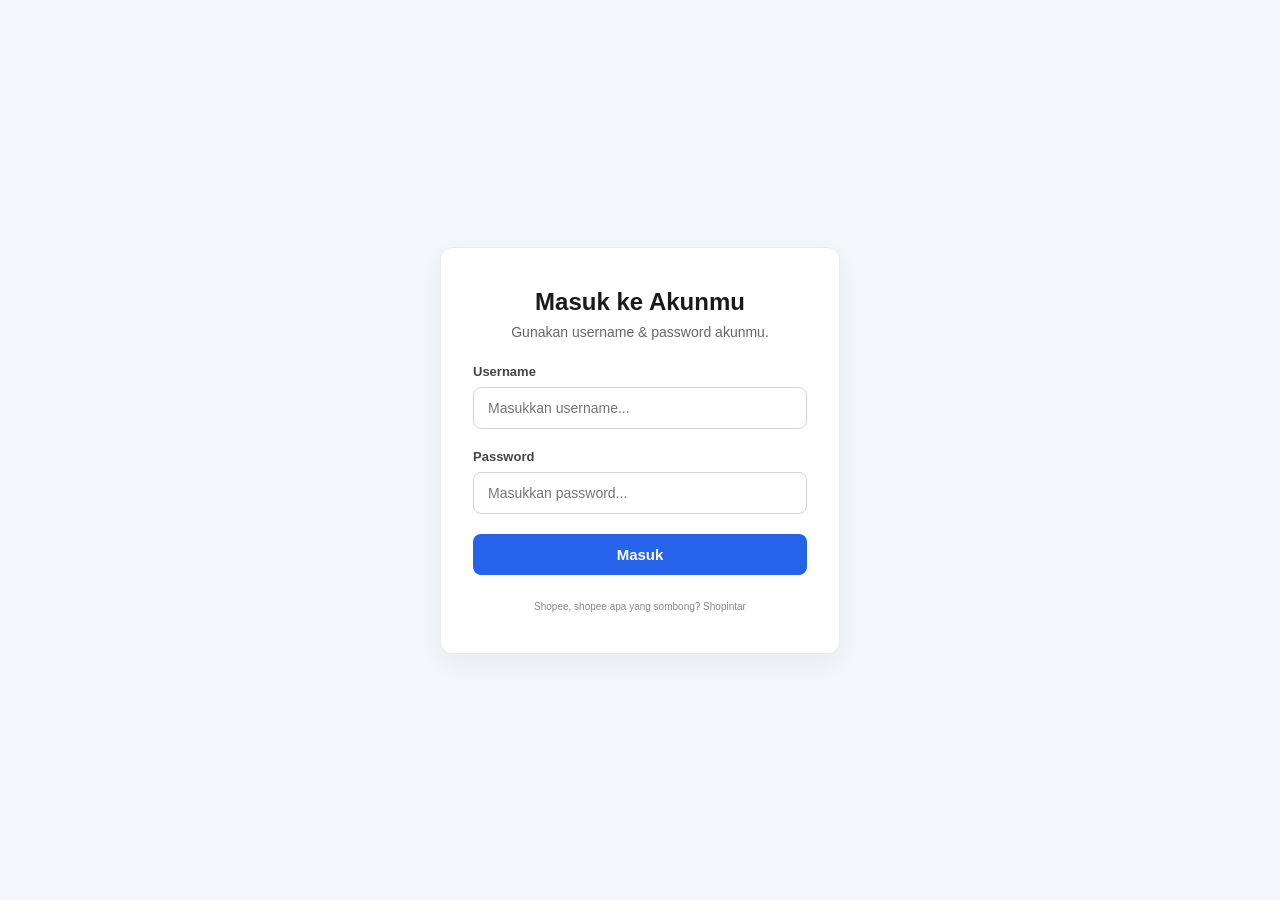
==== index.html @ 559ec246 "catalog" ====
<!DOCTYPE html>
<html lang="id">

<head>
    <meta charset="UTF-8">
    <meta name="viewport" content="width=device-width, initial-scale=1.0">
    <title>Katalog Produk - Mini Shopee</title>
    <link rel="stylesheet" href="style.css">
    <link rel="stylesheet" href="catalog.css">
</head>

<body class="catalog-page">

    <!-- Navigation bar -->
    <nav class="navbar">
        <div class="navbar-brand">
            <span class="logo">Sopi</span>
        </div>
        <div class="navbar-user">
            <span id="welcomeMessage">Selamat datang, <strong id="userName">...</strong>!</span>

            <!-- buka/tutup panel keranjang: Bagian 2 -->
            <div class="cart-icon-wrapper" id="cartIconWrapper">
                <span>Keranjang</span>
                <span class="cart-badge" id="cartBadge">0</span>
            </div>

            <button type="button" id="logoutBtn" class="btn-logout">Logout</button>
        </div>
    </nav>

    <!-- Toolbar -->
    <!-- logic search/filter/sort: Bagian 2 -->
    <section class="toolbar">
        <input type="text" id="searchInput" placeholder="Cari produk berdasarkan nama atau kategori...">

        <select id="categoryFilter">
            <option value="all">Semua Kategori</option>
            <!-- <option> lain akan ditambahkan otomatis oleh JS (Bagian 1) dari data API -->
        </select>

        <select id="sortSelect">
            <option value="default">Urutkan</option>
            <option value="price-asc">Harga Termurah</option>
            <option value="price-desc">Harga Termahal</option>
            <option value="rating-desc">Rating Tertinggi</option>
        </select>
    </section>

    <!-- Load more dan error -->
    <div id="loadingIndicator" class="loading-indicator">
        <div class="spinner"></div>
        <p>Memuat produk...</p>
    </div>

    <div id="globalError" class="global-error hidden"></div>

    <!-- Product grid -->
    <main>
        <div id="productGrid" class="product-grid"></div>

        <p id="noResultsMessage" class="no-results hidden">Produk tidak ditemukan.</p>

        <div class="load-more-wrapper">
            <button type="button" id="loadMoreBtn" class="btn-load-more hidden">Muat Lebih Banyak</button>
        </div>
    </main>

    <!-- ===================== MODAL DETAIL PRODUK ===================== -->
    <!-- isi #modalBody & logic buka/tutup (event delegation): Bagian 2 -->
    <div id="productModal" class="modal-overlay hidden">
        <div class="modal-content">
            <button type="button" id="modalCloseBtn" class="modal-close">&times;</button>
            <div id="modalBody">
                <!-- diisi Bagian 2 -->
            </div>
        </div>
    </div>

    <!-- Keranjang belanja -->
    <!-- isi keranjang & CRUD: Bagian 2 -->
    <div id="cartBackdrop" class="cart-backdrop hidden"></div>
    <div id="cartPanel" class="cart-panel hidden">
        <div class="cart-panel-header">
            <h3>Keranjang Belanja</h3>
            <button type="button" id="cartCloseBtn" class="modal-close" style="position: static;">&times;</button>
        </div>
        <div id="cartItemsList" class="cart-items-list">
            <!-- diisi Bagian 2 -->
        </div>
        <div class="cart-panel-footer">
            <p>Total: <strong id="cartTotal">$0</strong></p>
        </div>
    </div>

    <script src="catalog.js" defer></script>
</body>

</html>
---- style.css ----
* {
    box-sizing: border-box;
    margin: 0;
    padding: 0;
    font-family: -apple-system, BlinkMacSystemFont, "Segoe UI", Roboto, Helvetica, Arial, sans-serif;
}

body.login-page {
    background-color: #f4f6f9;
    display: flex;
    justify-content: center;
    align-items: center;
    min-height: 100vh;
    color: #333;
}

/* Login Card Container */
.login-card {
    background: #ffffff;
    padding: 40px 32px;
    width: 100%;
    max-width: 400px;
    border-radius: 12px;
    box-shadow: 0 10px 25px rgba(0, 0, 0, 0.05);
    border: 1px solid #eaeaea;
}

.login-header {
    margin-bottom: 24px;
    text-align: center;
}

.login-header h2 {
    font-size: 24px;
    font-weight: 700;
    color: #1a1a1a;
    margin-bottom: 8px;
}

.login-header p {
    font-size: 14px;
    color: #666;
}

/* Form Elements */
.input-group {
    margin-bottom: 20px;
}

.input-group label {
    display: block;
    font-size: 13px;
    font-weight: 600;
    color: #444;
    margin-bottom: 8px;
}

.input-group input {
    width: 100%;
    padding: 12px 14px;
    font-size: 14px;
    border: 1px solid #d1d5db;
    border-radius: 8px;
    outline: none;
    transition: border-color 0.2s, box-shadow 0.2s;
}

.input-group input:focus {
    border-color: #2563eb;
    box-shadow: 0 0 0 3px rgba(37, 99, 235, 0.1);
}

.btn-primary {
    width: 100%;
    padding: 12px;
    font-size: 15px;
    font-weight: 600;
    color: #ffffff;
    background-color: #2563eb;
    border: none;
    border-radius: 8px;
    cursor: pointer;
    display: flex;
    justify-content: center;
    align-items: center;
    gap: 8px;
    transition: background-color 0.2s;
}

.btn-primary:hover {
    background-color: #1d4ed8;
}

.btn-primary:disabled {
    background-color: #93c5fd;
    cursor: not-allowed;
}

/* Spinner Animasi Native */
.spinner {
    width: 18px;
    height: 18px;
    border: 3px solid rgba(255, 255, 255, 0.3);
    border-radius: 50%;
    border-top-color: #ffffff;
    animation: spin 0.8s linear infinite;
}

@keyframes spin {
    to { transform: rotate(360deg); }
}

.error-message {
    background-color: #fef2f2;
    border: 1px solid #fecaca;
    color: #dc2626;
    padding: 10px 14px;
    border-radius: 8px;
    font-size: 13px;
    margin-bottom: 20px;
    text-align: center;
}

.hidden {
    display: none !important;
}

.login-footer {
    margin-top: 24px;
    text-align: center;
    font-size: 12px;
    color: #888;
}
---- catalog.css ----
body.catalog-page {
    background-color: #ffedd3;
    color: #333;
    min-height: 100vh;
    padding-bottom: 60px;
}

/* Navbar */
.navbar {
    background: #f76700;
    border-bottom: 1px solid #eaeaea;
    padding: 16px 32px;
    display: flex;
    justify-content: space-between;
    align-items: center;
    position: sticky;
    top: 0;
    z-index: 50;
    box-shadow: 0 2px 8px rgba(0, 0, 0, 0.03);
    flex-wrap: wrap;
    gap: 12px;
}

.navbar-brand .logo {
    font-size: 20px;
    font-weight: 700;
    color: #fbfbfb;
}

.navbar-user {
    display: flex;
    align-items: center;
    gap: 20px;
}

.navbar-user span {
    font-size: 14px;
    color: #ffffff;
}

.cart-icon-wrapper {
    position: relative;
    display: flex;
    align-items: center;
    cursor: pointer;
}

.cart-badge {
    position: absolute;
    top: -8px;
    right: -10px;
    background: #266fdc;
    color: #fff;
    font-size: 11px;
    font-weight: 700;
    padding: 2px 6px;
    border-radius: 999px;
    min-width: 18px;
    text-align: center;
}

.btn-logout {
    padding: 8px 16px;
    font-size: 13px;
    font-weight: 600;
    color: #dc2626;
    background: #fef2f2;
    border: 1px solid #fecaca;
    border-radius: 8px;
    cursor: pointer;
    transition: background-color 0.2s;
}

.btn-logout:hover {
    background-color: #fee2e2;
}

/* Toolbar (search, filter, sort) */
.toolbar {
    max-width: 1200px;
    margin: 24px auto 0;
    padding: 0 32px;
    display: flex;
    gap: 12px;
    flex-wrap: wrap;
}

.toolbar input,
.toolbar select {
    padding: 10px 14px;
    font-size: 14px;
    border: 1px solid #d1d5db;
    border-radius: 8px;
    outline: none;
    background: #fff;
}

.toolbar select {
    appearance: none;
    -webkit-appearance: none;
    -moz-appearance: none;
    padding-right: 36px;
    background-repeat: no-repeat;
    background-position: right 14px center;
    background-size: 12px;
}

.toolbar input:focus,
.toolbar select:focus {
    border-color: #2563eb;
    box-shadow: 0 0 0 3px rgba(37, 99, 235, 0.1);
}

#searchInput {
    flex: 1;
    min-width: 220px;
}

/* Grid Produk */
.product-grid {
    max-width: 1200px;
    margin: 24px auto;
    padding: 0 32px;
    display: grid;
    grid-template-columns: repeat(auto-fill, minmax(220px, 1fr));
    gap: 20px;
}

.product-card {
    background: #ffffff;
    border-radius: 12px;
    border: 1px solid #eaeaea;
    overflow: hidden;
    cursor: pointer;
    transition: transform 0.15s, box-shadow 0.15s;
    display: flex;
    flex-direction: column;
}

.product-card:hover {
    background: #ff6a00;
    transform: translateY(-4px);
    box-shadow: 0 10px 20px rgba(0, 0, 0, 0.20);
}

.product-image-wrapper {
    position: relative;
}

.product-card img {
    width: 100%;
    height: 160px;
    object-fit: cover;
    background: #f4f6f9;
    display: block;
}

.product-discount-badge {
    position: absolute;
    top: 8px;
    left: 8px;
    background-color: #39cd1f;
    color: #fff;
    font-size: 12px;
    font-weight: 700;
    padding: 4px 8px;
    border-radius: 6px;
    line-height: 1;
    box-shadow: 0 1px 4px rgba(0, 0, 0, 0.25);
    z-index: 2;
}

.product-card-body {
    padding: 14px;
    display: flex;
    flex-direction: column;
    gap: 6px;
    flex: 1;
}

.product-category-tag {
    align-self: flex-start;
    font-size: 11px;
    font-weight: 600;
    text-transform: uppercase;
    letter-spacing: 0.03em;
    background: #eff6ff;
    color: #2563eb;
    padding: 3px 8px;
    border-radius: 999px;
}

.product-title {
    font-size: 14px;
    font-weight: 600;
    color: #1a1a1a;
    min-height: 36px;
    line-height: 1.3;
}

.product-price-row {
    display: flex;
    align-items: center;
    gap: 8px;
}

.product-price {
    font-size: 16px;
    font-weight: 700;
    color: #1a1a1a;
}

.product-rating {
    font-size: 12px;
    font-weight: 700;
    color: #d5c50b;
}

.btn-add-cart {
    margin-top: auto;
    padding: 10px;
    font-size: 13px;
    font-weight: 600;
    color: #fff;
    background: #2563eb;
    border: none;
    border-radius: 8px;
    cursor: pointer;
    transition: background-color 0.2s;
}

.btn-add-cart:hover {
    background: #1d4ed8;
}

/* Load More */
.load-more-wrapper {
    text-align: center;
    margin: 12px 0 40px;
}

.btn-load-more {
    padding: 12px 28px;
    font-size: 14px;
    font-weight: 600;
    color: #2563eb;
    background: #fff;
    border: 1px solid #2563eb;
    border-radius: 8px;
    cursor: pointer;
    transition: background-color 0.2s;
}

.btn-load-more:hover {
    background: #eff6ff;
}

.btn-load-more:disabled {
    opacity: 0.5;
    cursor: not-allowed;
}

/* Loading & Error */
.loading-indicator {
    display: flex;
    flex-direction: column;
    align-items: center;
    gap: 12px;
    padding: 60px 0;
    color: #666;
}

.loading-indicator .spinner {
    width: 32px;
    height: 32px;
    border: 4px solid #e5e7eb;
    border-top-color: #2563eb;
    border-radius: 50%;
    animation: spin 0.8s linear infinite;
}

@keyframes spin {
    to {
        transform: rotate(360deg);
    }
}

.global-error {
    max-width: 1200px;
    margin: 20px auto;
    background-color: #fef2f2;
    border: 1px solid #fecaca;
    color: #dc2626;
    padding: 14px 18px;
    border-radius: 8px;
    text-align: center;
}

.no-results {
    text-align: center;
    color: #888;
    padding: 40px 0;
    grid-column: 1 / -1;
}

.hidden {
    display: none !important;
}

/* Modal Detail Produk */
.modal-overlay {
    position: fixed;
    inset: 0;
    background: rgba(0, 0, 0, 0.5);
    display: flex;
    align-items: center;
    justify-content: center;
    z-index: 100;
    padding: 20px;
}

.modal-content {
    background: #fff;
    border-radius: 12px;
    max-width: 600px;
    width: 100%;
    max-height: 85vh;
    overflow-y: auto;
    position: relative;
    padding: 28px;
}

.modal-close {
    position: absolute;
    top: 12px;
    right: 16px;
    background: none;
    border: none;
    font-size: 24px;
    cursor: pointer;
    color: #888;
    line-height: 1;
}

/* Panel Keranjang */
.cart-backdrop {
    position: fixed;
    inset: 0;
    background: rgba(0, 0, 0, 0.3);
    z-index: 99;
}

.cart-panel {
    position: fixed;
    top: 0;
    right: 0;
    width: 340px;
    max-width: 90vw;
    height: 100%;
    background: #ff5303;
    box-shadow: -4px 0 20px rgba(0, 0, 0, 0.1);
    z-index: 100;
    display: flex;
    flex-direction: column;
    padding: 20px;
}

.cart-panel-header {
    display: flex;
    justify-content: space-between;
    align-items: center;
    margin-bottom: 16px;
}

.cart-items-list {
    flex: 1;
    overflow-y: auto;
    display: flex;
    flex-direction: column;
    gap: 10px;
}

.cart-panel-footer {
    border-top: 1px solid #eaeaea;
    padding-top: 14px;
    margin-top: 14px;
}
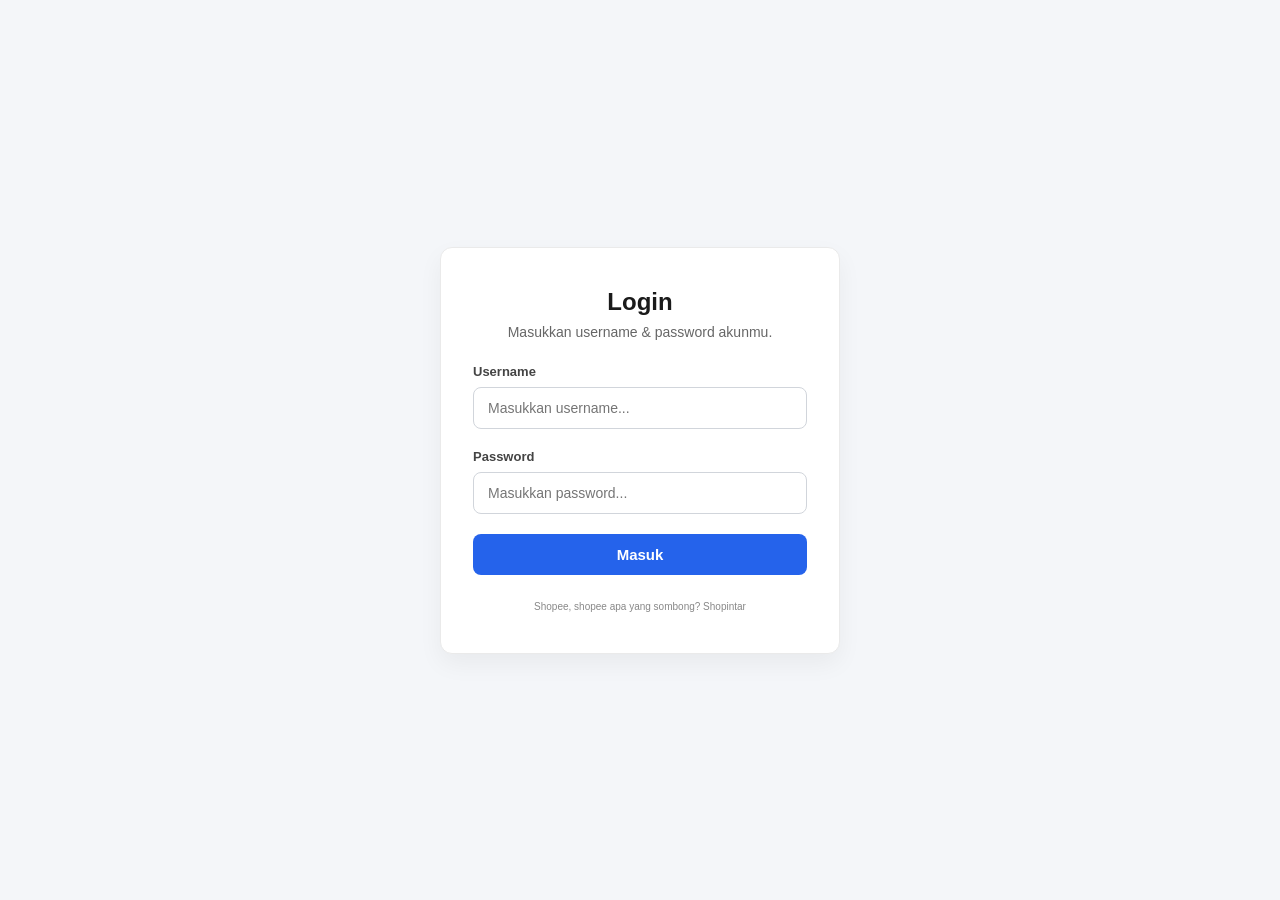
==== commit 24d01e67: "update dikit" ====
--- a/index.html
+++ b/index.html
@@ -18,8 +18,6 @@
         </div>
         <div class="navbar-user">
             <span id="welcomeMessage">Selamat datang, <strong id="userName">...</strong>!</span>
-
-            <!-- buka/tutup panel keranjang: Bagian 2 -->
             <div class="cart-icon-wrapper" id="cartIconWrapper">
                 <span>Keranjang</span>
                 <span class="cart-badge" id="cartBadge">0</span>
@@ -30,13 +28,11 @@
     </nav>
 
     <!-- Toolbar -->
-    <!-- logic search/filter/sort: Bagian 2 -->
     <section class="toolbar">
         <input type="text" id="searchInput" placeholder="Cari produk berdasarkan nama atau kategori...">
 
         <select id="categoryFilter">
             <option value="all">Semua Kategori</option>
-            <!-- <option> lain akan ditambahkan otomatis oleh JS (Bagian 1) dari data API -->
         </select>
 
         <select id="sortSelect">
@@ -66,19 +62,15 @@
         </div>
     </main>
 
-    <!-- ===================== MODAL DETAIL PRODUK ===================== -->
-    <!-- isi #modalBody & logic buka/tutup (event delegation): Bagian 2 -->
+    <!-- Product Details Modal -->
     <div id="productModal" class="modal-overlay hidden">
         <div class="modal-content">
             <button type="button" id="modalCloseBtn" class="modal-close">&times;</button>
             <div id="modalBody">
-                <!-- diisi Bagian 2 -->
             </div>
         </div>
     </div>
 
-    <!-- Keranjang belanja -->
-    <!-- isi keranjang & CRUD: Bagian 2 -->
     <div id="cartBackdrop" class="cart-backdrop hidden"></div>
     <div id="cartPanel" class="cart-panel hidden">
         <div class="cart-panel-header">
@@ -86,7 +78,6 @@
             <button type="button" id="cartCloseBtn" class="modal-close" style="position: static;">&times;</button>
         </div>
         <div id="cartItemsList" class="cart-items-list">
-            <!-- diisi Bagian 2 -->
         </div>
         <div class="cart-panel-footer">
             <p>Total: <strong id="cartTotal">$0</strong></p>
--- a/catalog.css
+++ b/catalog.css
@@ -100,6 +100,7 @@
     -webkit-appearance: none;
     -moz-appearance: none;
     padding-right: 36px;
+    background-image: url("data:image/svg+xml,%3Csvg xmlns='http://www.w3.org/2000/svg' viewBox='0 0 24 24' fill='none' stroke='%23555555' stroke-width='2' stroke-linecap='round' stroke-linejoin='round'%3E%3Cpolyline points='6 9 12 15 18 9'%3E%3C/polyline%3E%3C/svg%3E");
     background-repeat: no-repeat;
     background-position: right 14px center;
     background-size: 12px;
@@ -151,7 +152,7 @@
     width: 100%;
     height: 160px;
     object-fit: cover;
-    background: #f4f6f9;
+    background: #ffffff;
     display: block;
 }
 
@@ -298,7 +299,7 @@
 
 .no-results {
     text-align: center;
-    color: #888;
+    color: #323232;
     padding: 40px 0;
     grid-column: 1 / -1;
 }
@@ -338,7 +339,7 @@
     border: none;
     font-size: 24px;
     cursor: pointer;
-    color: #888;
+    color: #4e4e4e;
     line-height: 1;
 }
 
